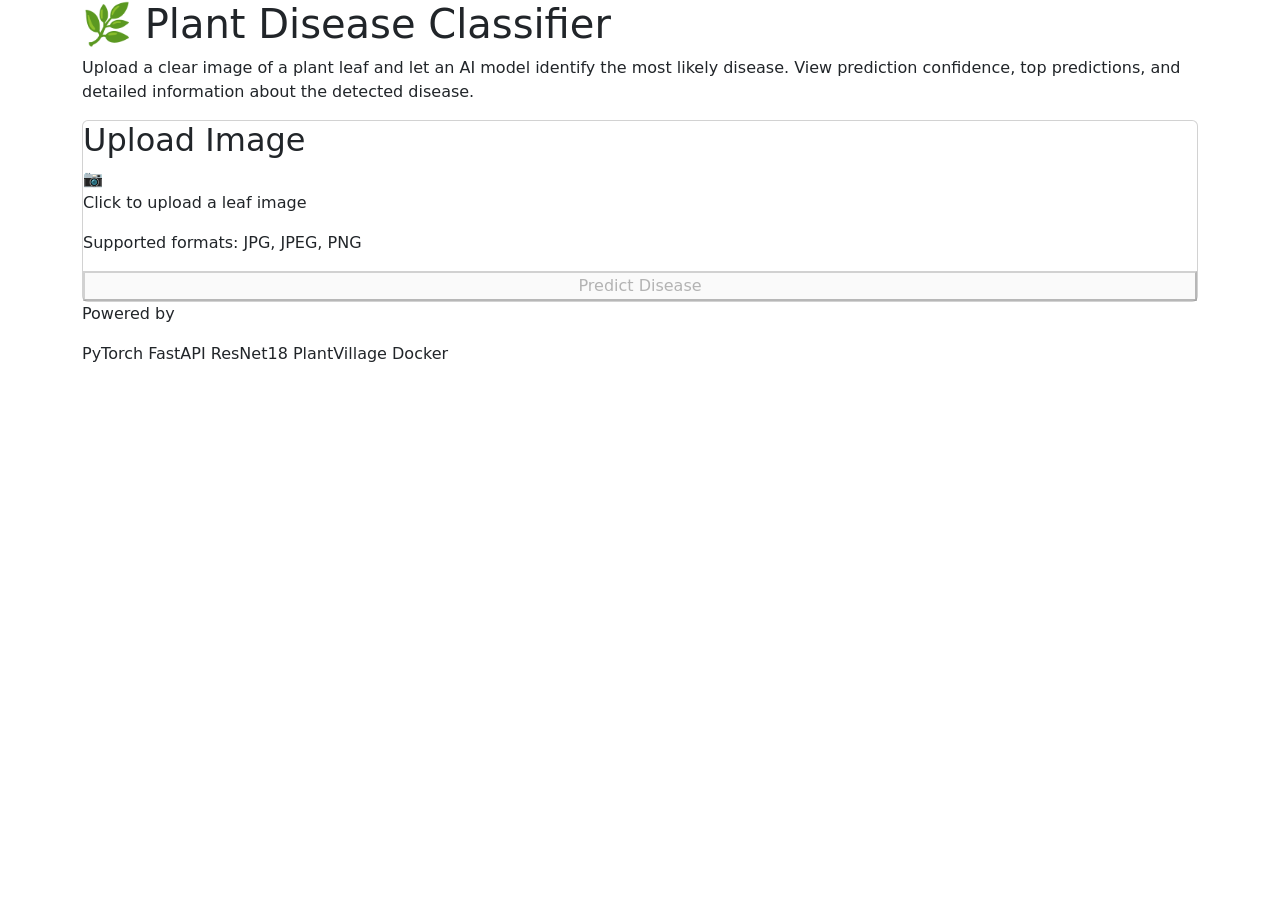
==== static/index.html @ ba5768d3 "Add bootstrap" ====
<!DOCTYPE html>
<html lang="en">

<head>
    <meta charset="UTF-8">
    <meta name="viewport" content="width=device-width, initial-scale=1.0">

    <title>Plant Disease Classifier</title>

    <link href="https://cdn.jsdelivr.net/npm/bootstrap@5.3.7/dist/css/bootstrap.min.css" rel="stylesheet">

    <link rel="stylesheet" href="https://cdn.jsdelivr.net/npm/bootstrap-icons@1.13.1/font/bootstrap-icons.min.css">

    <link rel="stylesheet" href="/static/css/styles.css">
</head>

<body>

    <main class="container">

        <!-- ================= HERO ================= -->

        <header class="hero">

            <h1>🌿 Plant Disease Classifier</h1>

            <p class="hero-description">
                Upload a clear image of a plant leaf and let an AI model identify the
                most likely disease. View prediction confidence, top predictions,
                and detailed information about the detected disease.
            </p>

        </header>

        <!-- ================= UPLOAD ================= -->

        <section class="card upload-card">

            <h2>Upload Image</h2>

            <input type="file" id="image-input" accept="image/*" hidden>

            <label for="image-input" class="upload-area">

                <div class="upload-icon">
                    📷
                </div>

                <p class="upload-title">
                    Click to upload a leaf image
                </p>

                <p class="upload-subtitle">
                    Supported formats: JPG, JPEG, PNG
                </p>

            </label>

            <div class="preview-container">

                <img id="image-preview" alt="Uploaded image preview" hidden>

            </div>

            <button id="predict-button" class="primary-button" disabled>
                Predict Disease
            </button>

        </section>

        <!-- ================= LOADING ================= -->

        <section id="loading-section" class="card" hidden>

            <h2>Analyzing Image...</h2>

            <div class="spinner"></div>

            <p>
                Please wait while the model analyzes the uploaded image.
            </p>

        </section>

        <!-- ================= PREDICTION ================= -->

        <section id="result-section" class="card" hidden>

            <h2>Prediction Result</h2>

            <div class="prediction-summary">

                <p>

                    <strong>Predicted Disease</strong><br>

                    <span id="predicted-class"></span>

                </p>

                <p>

                    <strong>Confidence</strong><br>

                    <span id="confidence-score"></span>

                </p>

            </div>

            <h3>Top Predictions</h3>

            <ol id="top-predictions"></ol>

        </section>

        <!-- ================= DISEASE INFORMATION ================= -->

        <section id="disease-info-section" class="card" hidden>

            <h2>Disease Information</h2>

            <h3 id="display-name"></h3>

            <p id="description"></p>

            <h4>Symptoms</h4>

            <ul id="symptoms"></ul>

            <h4>Cause</h4>

            <p id="cause"></p>

            <h4>Treatment</h4>

            <ul id="treatment"></ul>

            <h4>Prevention</h4>

            <ul id="prevention"></ul>

        </section>

        <!-- ================= MODEL INFORMATION ================= -->

        <footer class="footer">

            <p class="footer-title">
                Powered by
            </p>

            <div class="tech-stack">

                <span class="tech-badge">PyTorch</span>

                <span class="tech-badge">FastAPI</span>

                <span class="tech-badge">ResNet18</span>

                <span class="tech-badge">PlantVillage</span>

                <span class="tech-badge">Docker</span>

            </div>

        </footer>

        <!-- ================= ERROR ================= -->

        <section id="error-section" class="card error-card" hidden>

            <h2>Error</h2>

            <p id="error-message"></p>

        </section>

    </main>

    <script src="{{ url_for('static', path='js/app.js') }}"></script>

</body>

</html>
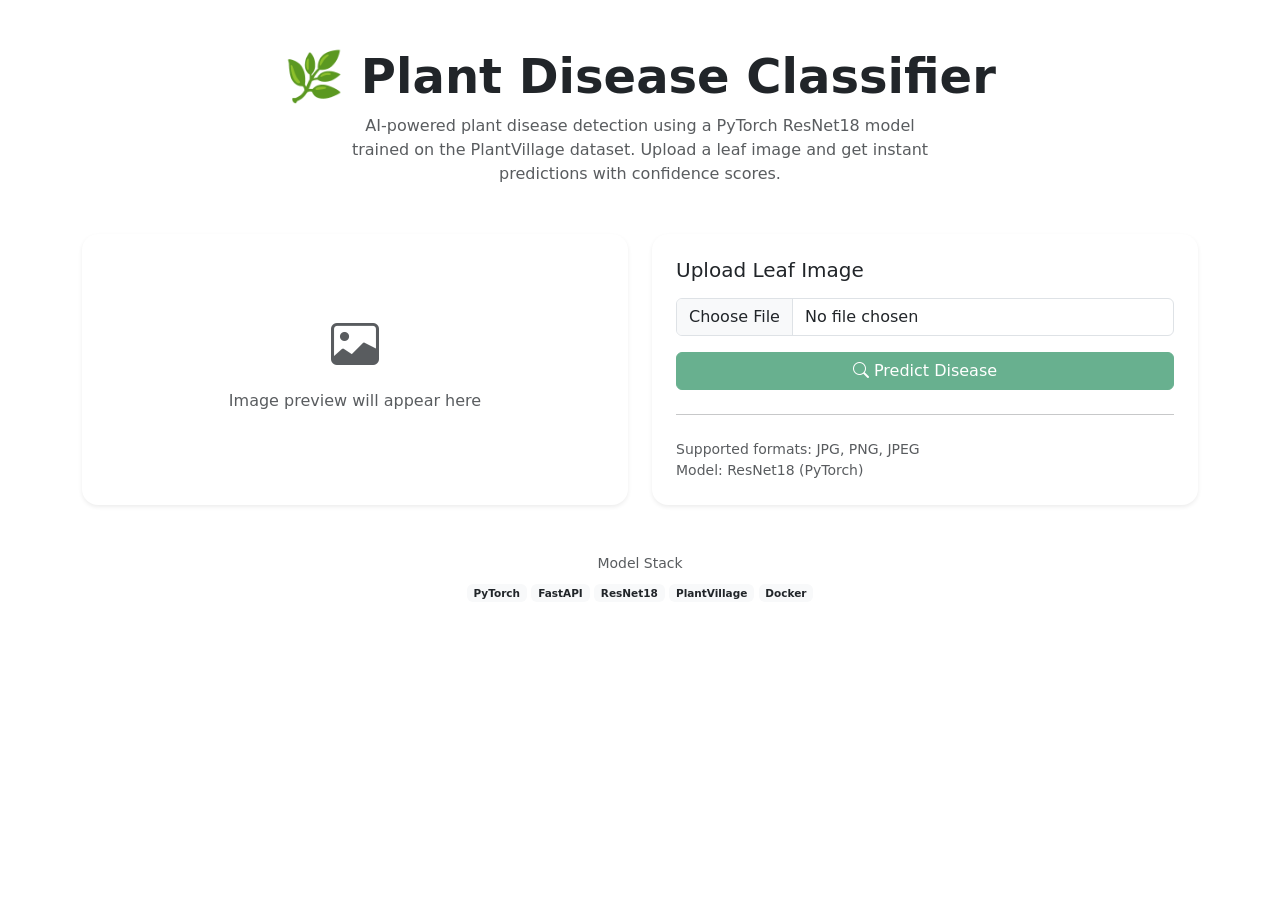
==== commit 0d8b794c: "Refactor page layout" ====
--- a/static/index.html
+++ b/static/index.html
@@ -4,181 +4,150 @@
 <head>
     <meta charset="UTF-8">
     <meta name="viewport" content="width=device-width, initial-scale=1.0">
-
     <title>Plant Disease Classifier</title>
 
+    <!-- Bootstrap -->
     <link href="https://cdn.jsdelivr.net/npm/bootstrap@5.3.7/dist/css/bootstrap.min.css" rel="stylesheet">
 
-    <link rel="stylesheet" href="https://cdn.jsdelivr.net/npm/bootstrap-icons@1.13.1/font/bootstrap-icons.min.css">
+    <!-- Bootstrap Icons -->
+    <link rel="stylesheet"
+        href="https://cdn.jsdelivr.net/npm/bootstrap-icons@1.13.1/font/bootstrap-icons.min.css">
 
+    <!-- Custom CSS -->
     <link rel="stylesheet" href="/static/css/styles.css">
 </head>
 
 <body>
 
-    <main class="container">
+    <main class="container py-5">
 
         <!-- ================= HERO ================= -->
+        <div class="text-center mb-5">
+            <div class="display-5 fw-bold mb-2">
+                🌿 Plant Disease Classifier
+            </div>
 
-        <header class="hero">
+            <p class="text-muted mx-auto" style="max-width: 600px;">
+                AI-powered plant disease detection using a PyTorch ResNet18 model trained on the PlantVillage dataset.
+                Upload a leaf image and get instant predictions with confidence scores.
+            </p>
+        </div>
 
-            <h1>🌿 Plant Disease Classifier</h1>
+        <!-- ================= MAIN GRID ================= -->
+        <div class="row g-4">
 
-            <p class="hero-description">
-                Upload a clear image of a plant leaf and let an AI model identify the
-                most likely disease. View prediction confidence, top predictions,
-                and detailed information about the detected disease.
-            </p>
+            <!-- LEFT: IMAGE PREVIEW -->
+            <div class="col-lg-6">
+                <div class="card shadow-sm border-0 rounded-4 h-100">
+                    <div class="card-body d-flex flex-column justify-content-center align-items-center">
 
-        </header>
+                        <div id="preview-placeholder" class="text-center text-muted">
+                            <i class="bi bi-image" style="font-size: 3rem;"></i>
+                            <p class="mt-2">Image preview will appear here</p>
+                        </div>
 
-        <!-- ================= UPLOAD ================= -->
+                        <img id="image-preview" class="img-fluid rounded-3 d-none" />
 
-        <section class="card upload-card">
+                    </div>
+                </div>
+            </div>
 
-            <h2>Upload Image</h2>
+            <!-- RIGHT: UPLOAD CONTROLS -->
+            <div class="col-lg-6">
 
-            <input type="file" id="image-input" accept="image/*" hidden>
+                <div class="card shadow-sm border-0 rounded-4 p-4">
 
-            <label for="image-input" class="upload-area">
+                    <h5 class="mb-3">Upload Leaf Image</h5>
 
-                <div class="upload-icon">
-                    📷
+                    <input type="file" id="image-input" class="form-control mb-3" accept="image/*">
+
+                    <button id="predict-button" class="btn btn-success w-100" disabled>
+                        <i class="bi bi-search"></i> Predict Disease
+                    </button>
+
+                    <hr class="my-4">
+
+                    <div class="text-muted small">
+                        Supported formats: JPG, PNG, JPEG<br>
+                        Model: ResNet18 (PyTorch)
+                    </div>
+
                 </div>
-
-                <p class="upload-title">
-                    Click to upload a leaf image
-                </p>
-
-                <p class="upload-subtitle">
-                    Supported formats: JPG, JPEG, PNG
-                </p>
-
-            </label>
-
-            <div class="preview-container">
-
-                <img id="image-preview" alt="Uploaded image preview" hidden>
 
             </div>
 
-            <button id="predict-button" class="primary-button" disabled>
-                Predict Disease
-            </button>
-
-        </section>
+        </div>
 
         <!-- ================= LOADING ================= -->
+        <div id="loading-section" class="card border-0 shadow-sm rounded-4 mt-4 p-4 text-center d-none">
+            <div class="spinner-border text-success" role="status"></div>
+            <p class="mt-3 mb-0">Analyzing image...</p>
+        </div>
 
-        <section id="loading-section" class="card" hidden>
+        <!-- ================= RESULTS ================= -->
+        <div id="result-section" class="card border-0 shadow-sm rounded-4 mt-4 p-4 d-none">
 
-            <h2>Analyzing Image...</h2>
+            <h5 class="mb-3">Prediction Result</h5>
 
-            <div class="spinner"></div>
-
-            <p>
-                Please wait while the model analyzes the uploaded image.
-            </p>
-
-        </section>
-
-        <!-- ================= PREDICTION ================= -->
-
-        <section id="result-section" class="card" hidden>
-
-            <h2>Prediction Result</h2>
-
-            <div class="prediction-summary">
-
-                <p>
-
-                    <strong>Predicted Disease</strong><br>
-
-                    <span id="predicted-class"></span>
-
-                </p>
-
-                <p>
-
-                    <strong>Confidence</strong><br>
-
-                    <span id="confidence-score"></span>
-
-                </p>
-
+            <div class="mb-3">
+                <div class="text-muted">Predicted Class</div>
+                <div id="predicted-class" class="fs-4 fw-bold text-success"></div>
             </div>
 
-            <h3>Top Predictions</h3>
-
-            <ol id="top-predictions"></ol>
-
-        </section>
-
-        <!-- ================= DISEASE INFORMATION ================= -->
-
-        <section id="disease-info-section" class="card" hidden>
-
-            <h2>Disease Information</h2>
-
-            <h3 id="display-name"></h3>
-
-            <p id="description"></p>
-
-            <h4>Symptoms</h4>
-
-            <ul id="symptoms"></ul>
-
-            <h4>Cause</h4>
-
-            <p id="cause"></p>
-
-            <h4>Treatment</h4>
-
-            <ul id="treatment"></ul>
-
-            <h4>Prevention</h4>
-
-            <ul id="prevention"></ul>
-
-        </section>
-
-        <!-- ================= MODEL INFORMATION ================= -->
-
-        <footer class="footer">
-
-            <p class="footer-title">
-                Powered by
-            </p>
-
-            <div class="tech-stack">
-
-                <span class="tech-badge">PyTorch</span>
-
-                <span class="tech-badge">FastAPI</span>
-
-                <span class="tech-badge">ResNet18</span>
-
-                <span class="tech-badge">PlantVillage</span>
-
-                <span class="tech-badge">Docker</span>
-
+            <div class="mb-3">
+                <div class="text-muted">Confidence</div>
+                <div id="confidence-score" class="fw-semibold"></div>
             </div>
 
+            <h6>Top Predictions</h6>
+            <ol id="top-predictions" class="list-group list-group-numbered"></ol>
+
+        </div>
+
+        <!-- ================= DISEASE INFO ================= -->
+        <div id="disease-info-section" class="card border-0 shadow-sm rounded-4 mt-4 p-4 d-none">
+
+            <h5 class="mb-3">Disease Information</h5>
+
+            <div class="mb-3">
+                <div class="text-muted">Description</div>
+                <p id="description"></p>
+            </div>
+
+            <div class="mb-3">
+                <div class="text-muted">Symptoms</div>
+                <ul id="symptoms"></ul>
+            </div>
+
+            <div class="mb-3">
+                <div class="text-muted">Treatment</div>
+                <ul id="treatment"></ul>
+            </div>
+
+            <div class="mb-3">
+                <div class="text-muted">Prevention</div>
+                <ul id="prevention"></ul>
+            </div>
+
+        </div>
+
+        <!-- ================= ERROR ================= -->
+        <div id="error-section" class="alert alert-danger mt-4 d-none">
+            <span id="error-message"></span>
+        </div>
+
+        <!-- ================= FOOTER ================= -->
+        <footer class="text-center mt-5 text-muted small">
+            <div class="mb-2">Model Stack</div>
+
+            <span class="badge bg-light text-dark">PyTorch</span>
+            <span class="badge bg-light text-dark">FastAPI</span>
+            <span class="badge bg-light text-dark">ResNet18</span>
+            <span class="badge bg-light text-dark">PlantVillage</span>
+            <span class="badge bg-light text-dark">Docker</span>
         </footer>
 
-        <!-- ================= ERROR ================= -->
-
-        <section id="error-section" class="card error-card" hidden>
-
-            <h2>Error</h2>
-
-            <p id="error-message"></p>
-
-        </section>
-
     </main>
-
-    <script src="{{ url_for('static', path='js/app.js') }}"></script>
 
 </body>
 
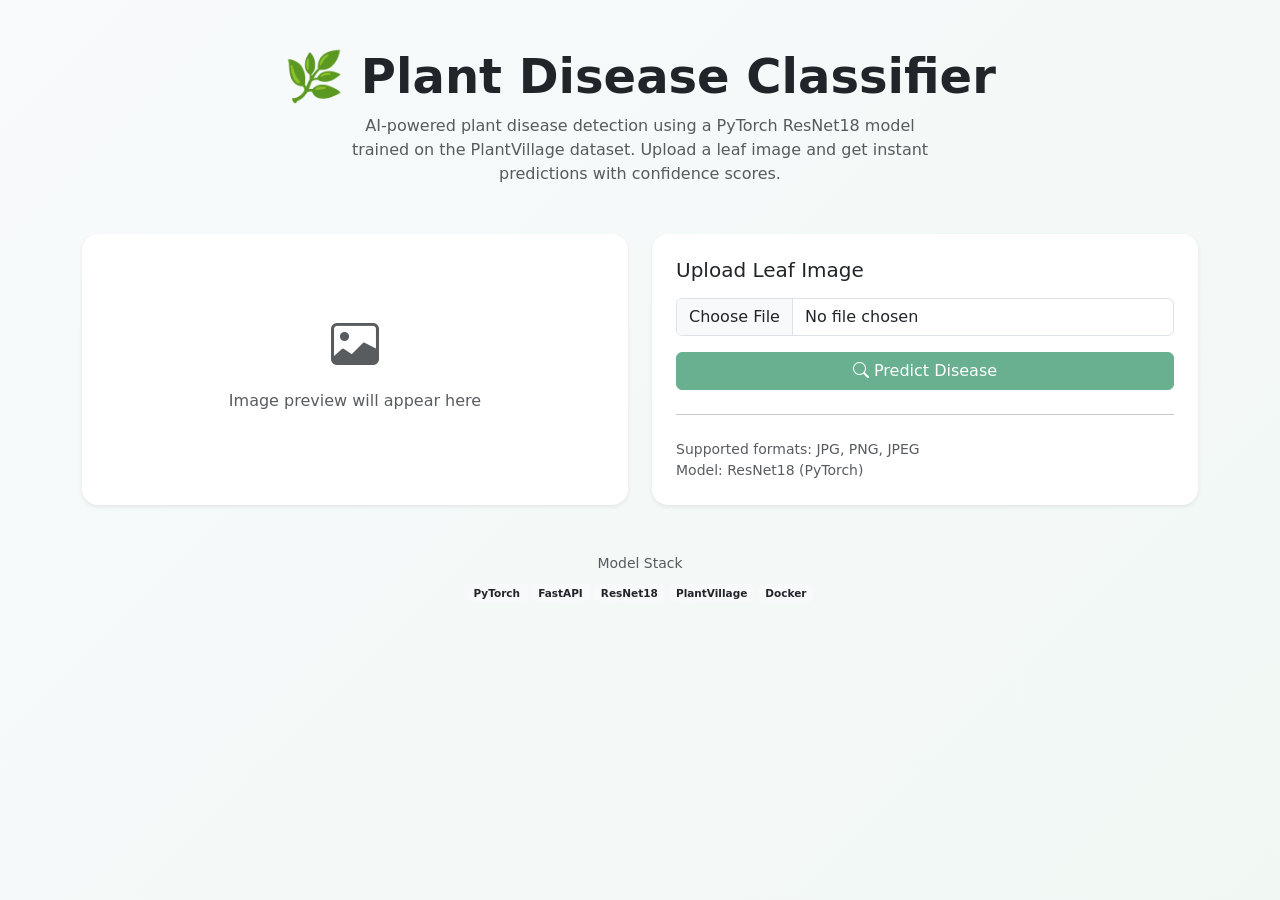
==== commit 412656b3: "Link JS to HTML" ====
--- a/static/index.html
+++ b/static/index.html
@@ -10,8 +10,7 @@
     <link href="https://cdn.jsdelivr.net/npm/bootstrap@5.3.7/dist/css/bootstrap.min.css" rel="stylesheet">
 
     <!-- Bootstrap Icons -->
-    <link rel="stylesheet"
-        href="https://cdn.jsdelivr.net/npm/bootstrap-icons@1.13.1/font/bootstrap-icons.min.css">
+    <link rel="stylesheet" href="https://cdn.jsdelivr.net/npm/bootstrap-icons@1.13.1/font/bootstrap-icons.min.css">
 
     <!-- Custom CSS -->
     <link rel="stylesheet" href="/static/css/styles.css">
@@ -148,7 +147,7 @@
         </footer>
 
     </main>
-
+    <script src="/static/js/app.js"></script>
 </body>
 
 </html>
--- a/static/css/styles.css
+++ b/static/css/styles.css
@@ -0,0 +1,26 @@
+body {
+    background: linear-gradient(135deg, #f8fafc, #f1f8f4);
+    min-height: 100vh;
+}
+
+/* smooth card appearance */
+.card {
+    transition: all 0.2s ease-in-out;
+}
+
+/* nicer hover for upload button later */
+button:disabled {
+    opacity: 0.6;
+    cursor: not-allowed;
+}
+
+/* image preview styling */
+#image-preview {
+    max-height: 400px;
+    object-fit: contain;
+}
+
+/* remove default list styling polish */
+.list-group-numbered {
+    margin-top: 10px;
+}
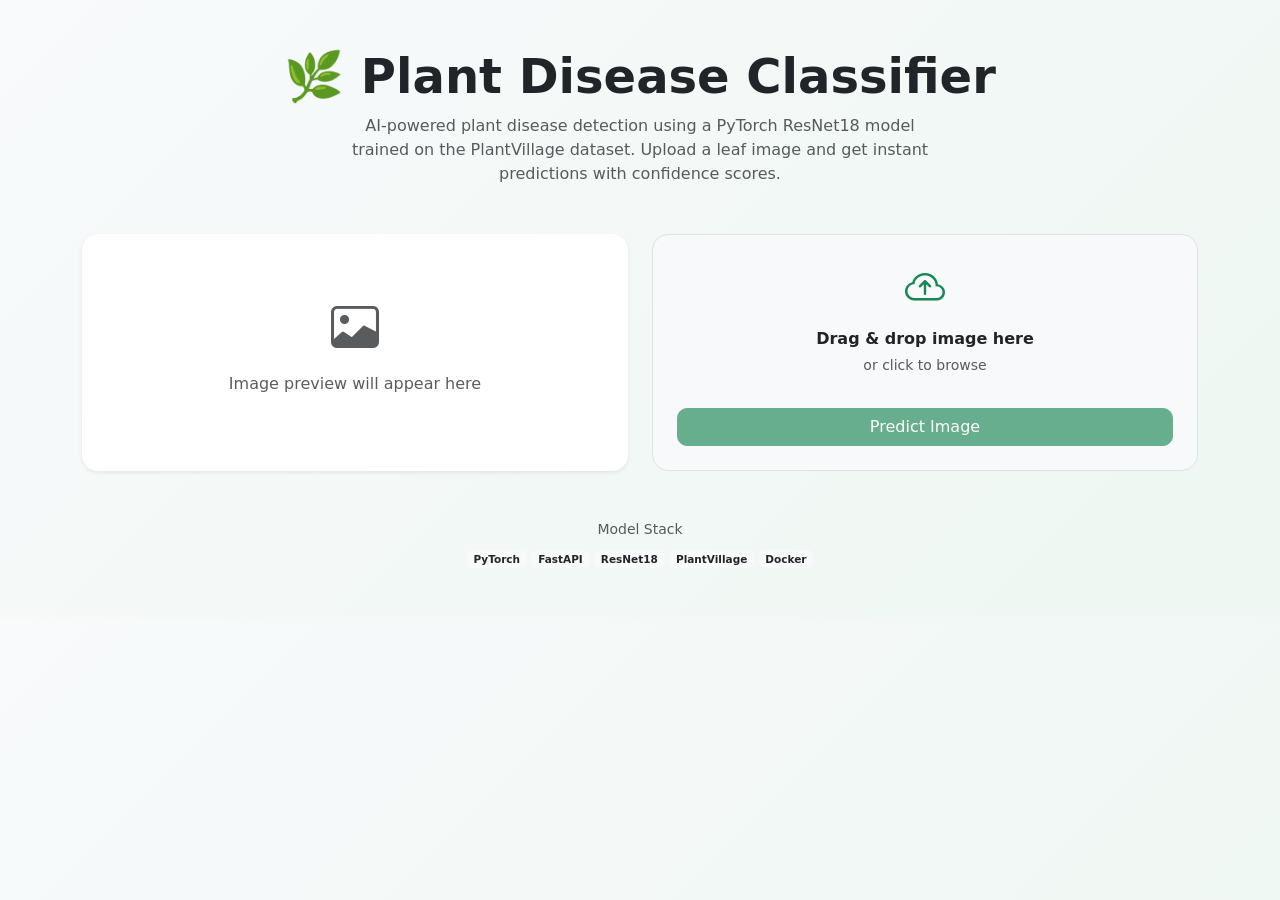
==== commit 797e87c7: "Add drag and drop support" ====
--- a/static/index.html
+++ b/static/index.html
@@ -54,22 +54,18 @@
             <!-- RIGHT: UPLOAD CONTROLS -->
             <div class="col-lg-6">
 
-                <div class="card shadow-sm border-0 rounded-4 p-4">
+                <div id="upload-area" class="border rounded-4 p-4 text-center bg-light">
 
-                    <h5 class="mb-3">Upload Leaf Image</h5>
+                    <i class="bi bi-cloud-arrow-up fs-1 text-success"></i>
 
-                    <input type="file" id="image-input" class="form-control mb-3" accept="image/*">
+                    <p class="mt-2 mb-1 fw-semibold">Drag & drop image here</p>
 
-                    <button id="predict-button" class="btn btn-success w-100" disabled>
-                        <i class="bi bi-search"></i> Predict Disease
+                    <p class="text-muted small">or click to browse</p>
+
+                    <input type="file" id="image-input" accept="image/*" hidden>
+                    <button id="predict-button" type = "button" class="btn btn-success mt-3 w-100" disabled>
+                        Predict Image
                     </button>
-
-                    <hr class="my-4">
-
-                    <div class="text-muted small">
-                        Supported formats: JPG, PNG, JPEG<br>
-                        Model: ResNet18 (PyTorch)
-                    </div>
 
                 </div>
 
--- a/static/css/styles.css
+++ b/static/css/styles.css
@@ -1,26 +1,67 @@
 body {
-    background: linear-gradient(135deg, #f8fafc, #f1f8f4);
-    min-height: 100vh;
+    background: linear-gradient(135deg, #f8fafc, #eef7f1);
 }
 
-/* smooth card appearance */
+/* smooth card feel */
 .card {
-    transition: all 0.2s ease-in-out;
+    border-radius: 16px;
 }
 
-/* nicer hover for upload button later */
-button:disabled {
-    opacity: 0.6;
-    cursor: not-allowed;
-}
-
-/* image preview styling */
+/* preview image */
 #image-preview {
-    max-height: 400px;
+    max-height: 420px;
     object-fit: contain;
 }
 
-/* remove default list styling polish */
-.list-group-numbered {
-    margin-top: 10px;
+/* nicer section spacing */
+#result-section,
+#disease-info-section {
+    animation: fadeIn 0.25s ease-in-out;
+}
+
+/* fade animation */
+@keyframes fadeIn {
+    from {
+        opacity: 0;
+        transform: translateY(8px);
+    }
+
+    to {
+        opacity: 1;
+        transform: translateY(0);
+    }
+}
+
+/* top prediction highlight */
+.top-pred {
+    font-weight: 600;
+    color: #198754;
+}
+
+/* confidence bar wrapper */
+.conf-bar {
+    height: 8px;
+    border-radius: 10px;
+    background: #e9ecef;
+    overflow: hidden;
+    margin-top: 6px;
+}
+
+.conf-bar-fill {
+    height: 100%;
+    background: #198754;
+    border-radius: 10px;
+}
+
+/* list styling cleanup */
+.list-group-item {
+    border: none;
+    padding-left: 0;
+    padding-right: 0;
+}
+
+/* subtle button improvement */
+.btn-success {
+    border-radius: 10px;
+    font-weight: 500;
 }
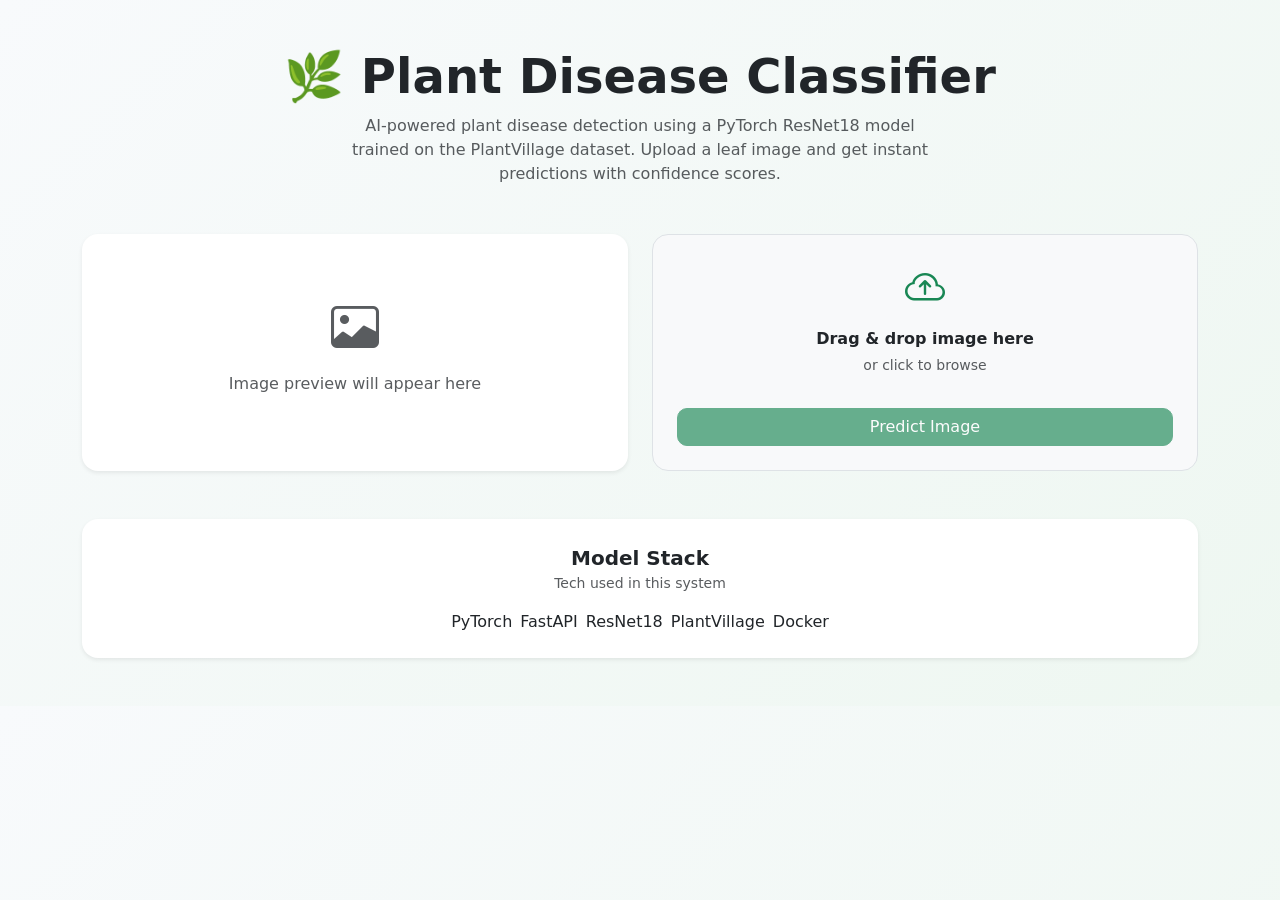
==== commit 57ba4eff: "Add pills in the footer" ====
--- a/static/index.html
+++ b/static/index.html
@@ -63,7 +63,7 @@
                     <p class="text-muted small">or click to browse</p>
 
                     <input type="file" id="image-input" accept="image/*" hidden>
-                    <button id="predict-button" type = "button" class="btn btn-success mt-3 w-100" disabled>
+                    <button id="predict-button" type="button" class="btn btn-success mt-3 w-100" disabled>
                         Predict Image
                     </button>
 
@@ -132,14 +132,24 @@
         </div>
 
         <!-- ================= FOOTER ================= -->
-        <footer class="text-center mt-5 text-muted small">
-            <div class="mb-2">Model Stack</div>
+        <footer class="mt-5">
+            <div class="card border-0 shadow-sm rounded-4 p-4 bg-white">
 
-            <span class="badge bg-light text-dark">PyTorch</span>
-            <span class="badge bg-light text-dark">FastAPI</span>
-            <span class="badge bg-light text-dark">ResNet18</span>
-            <span class="badge bg-light text-dark">PlantVillage</span>
-            <span class="badge bg-light text-dark">Docker</span>
+                <div class="text-center mb-3">
+                    <div class="fw-semibold fs-5">Model Stack</div>
+                    <div class="text-muted small">Tech used in this system</div>
+                </div>
+
+                <div class="d-flex flex-wrap justify-content-center gap-2">
+
+                    <span class="tech-pill">PyTorch</span>
+                    <span class="tech-pill">FastAPI</span>
+                    <span class="tech-pill">ResNet18</span>
+                    <span class="tech-pill">PlantVillage</span>
+                    <span class="tech-pill">Docker</span>
+
+                </div>
+            </div>
         </footer>
 
     </main>
--- a/static/css/styles.css
+++ b/static/css/styles.css
@@ -64,4 +64,17 @@
 .btn-success {
     border-radius: 10px;
     font-weight: 500;
+}
+
+#upload-area {
+    cursor: pointer;
+    transition: all 0.2s ease;
+}
+
+#upload-area:hover {
+    background: #f8f9fa;
+}
+
+.border-success {
+    border: 2px solid #198754 !important;
 }
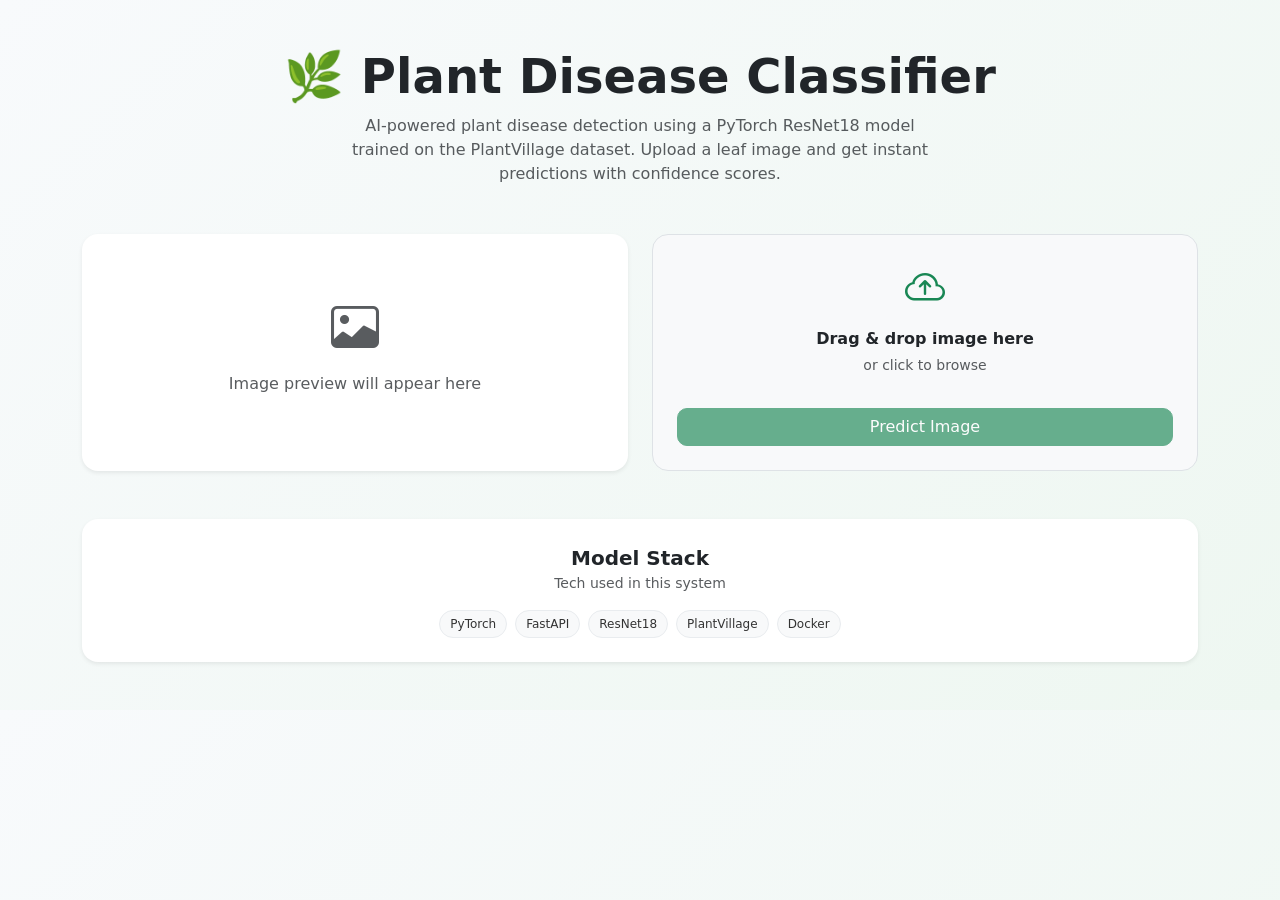
==== commit fa643f75: "Change font family" ====
--- a/static/index.html
+++ b/static/index.html
@@ -14,6 +14,9 @@
 
     <!-- Custom CSS -->
     <link rel="stylesheet" href="/static/css/styles.css">
+    <link rel="preconnect" href="https://fonts.googleapis.com">
+    <link rel="preconnect" href="https://fonts.gstatic.com" crossorigin>
+    <link href="https://fonts.googleapis.com/css2?family=Inter:wght@300;400;500;600;700&display=swap" rel="stylesheet">
 </head>
 
 <body>
--- a/static/css/styles.css
+++ b/static/css/styles.css
@@ -77,4 +77,33 @@
 
 .border-success {
     border: 2px solid #198754 !important;
+}
+
+.bg-light.border {
+    transition: all 0.2s ease;
+}
+
+.bg-light.border:hover {
+    transform: translateY(-2px);
+    background: #f8f9fa !important;
+}
+
+.tech-pill {
+    display: inline-block;
+    padding: 4px 10px;
+    font-size: 12px;
+    border-radius: 999px;
+    background: #f8f9fa;
+    border: 1px solid #e9ecef;
+    color: #333;
+    transition: all 0.2s ease;
+    cursor: default;
+}
+
+.tech-pill:hover {
+    background: #198754;
+    color: white;
+    transform: translateY(-2px);
+    border-color: #198754;
+    box-shadow: 0 4px 12px rgba(25, 135, 84, 0.2);
 }
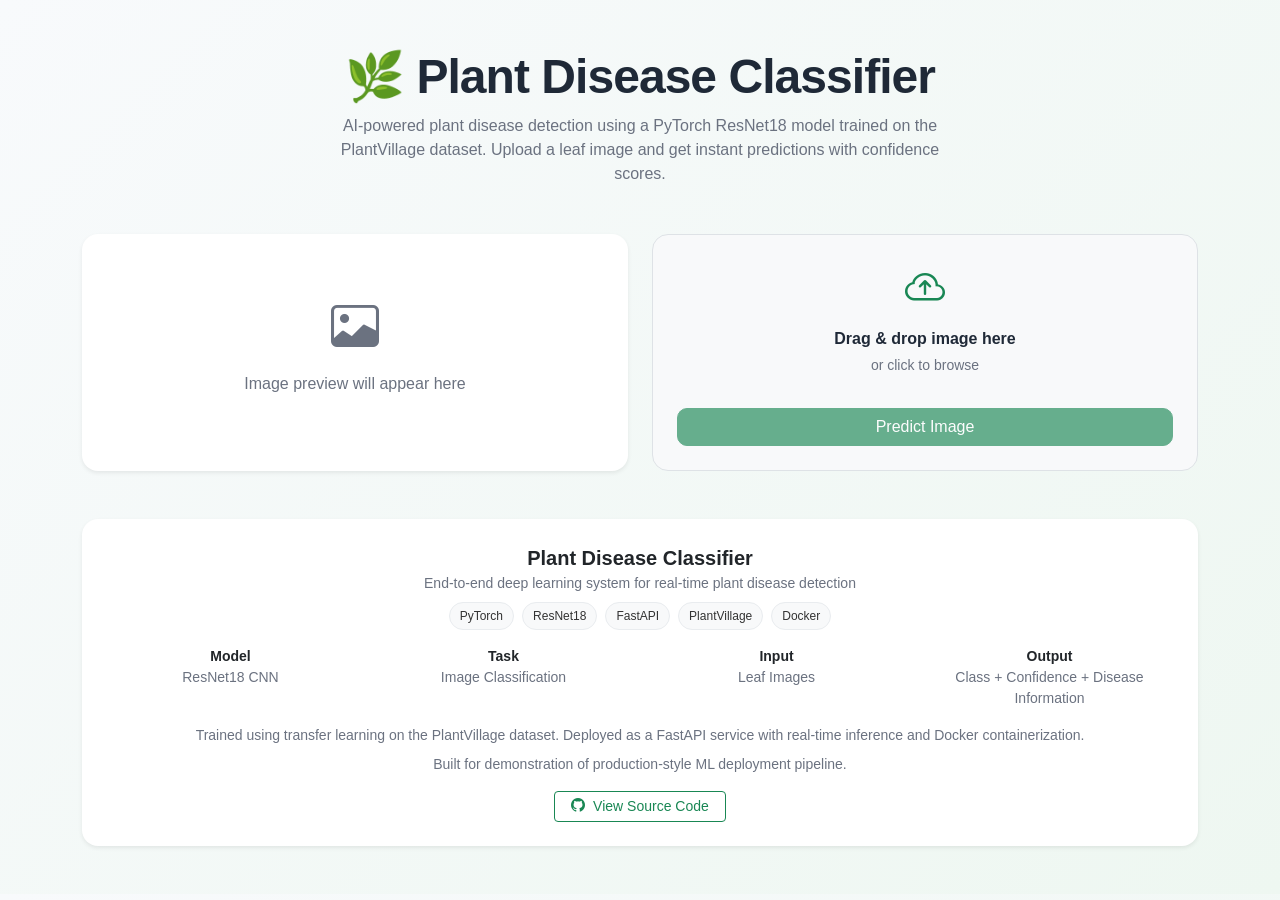
==== commit 9469ee2a: "Modify footer" ====
--- a/static/index.html
+++ b/static/index.html
@@ -138,20 +138,73 @@
         <footer class="mt-5">
             <div class="card border-0 shadow-sm rounded-4 p-4 bg-white">
 
-                <div class="text-center mb-3">
-                    <div class="fw-semibold fs-5">Model Stack</div>
-                    <div class="text-muted small">Tech used in this system</div>
-                </div>
-
-                <div class="d-flex flex-wrap justify-content-center gap-2">
-
+                <!-- Title -->
+                <div class="text-center mb-2">
+                    <div class="fw-semibold fs-5">Plant Disease Classifier</div>
+                    <div class="text-muted small">
+                        End-to-end deep learning system for real-time plant disease detection
+                    </div>
+                </div>
+
+                <!-- Tech Stack -->
+                <div class="d-flex flex-wrap justify-content-center gap-2 mb-3">
                     <span class="tech-pill">PyTorch</span>
+                    <span class="tech-pill">ResNet18</span>
                     <span class="tech-pill">FastAPI</span>
-                    <span class="tech-pill">ResNet18</span>
                     <span class="tech-pill">PlantVillage</span>
                     <span class="tech-pill">Docker</span>
-
-                </div>
+                </div>
+
+                <!-- Key specs -->
+                <div class="row text-center small mb-3">
+
+                    <div class="col-6 col-md-3">
+                        <div class="fw-semibold">Model</div>
+                        <div class="text-muted">ResNet18 CNN</div>
+                    </div>
+
+                    <div class="col-6 col-md-3">
+                        <div class="fw-semibold">Task</div>
+                        <div class="text-muted">Image Classification</div>
+                    </div>
+
+                    <div class="col-6 col-md-3">
+                        <div class="fw-semibold">Input</div>
+                        <div class="text-muted">Leaf Images</div>
+                    </div>
+
+                    <div class="col-6 col-md-3">
+                        <div class="fw-semibold">Output</div>
+                        <div class="text-muted">Class + Confidence + Disease Information</div>
+                    </div>
+
+                </div>
+
+                <!-- Description -->
+                <div class="text-muted small text-center mb-3 px-2">
+
+                    <div class="mb-2">
+                        Trained using transfer learning on the PlantVillage dataset.
+                        Deployed as a FastAPI service with real-time inference and Docker containerization.
+                    </div>
+
+                    <div>
+                        Built for demonstration of production-style ML deployment pipeline.
+                    </div>
+
+                </div>
+                <!-- CTA -->
+                <div class="text-center">
+
+                    <a href="https://github.com/S84v/plant-disease-classifier" target="_blank"
+                        class="btn btn-outline-success btn-sm px-3">
+
+                        <i class="bi bi-github me-1"></i>
+                        View Source Code
+                    </a>
+
+                </div>
+
             </div>
         </footer>
 
--- a/static/css/styles.css
+++ b/static/css/styles.css
@@ -106,4 +106,19 @@
     transform: translateY(-2px);
     border-color: #198754;
     box-shadow: 0 4px 12px rgba(25, 135, 84, 0.2);
+}
+
+body {
+    font-family: "Inter", sans-serif;
+    background: linear-gradient(135deg, #f8fafc, #eef7f1);
+    color: #1f2937;
+}
+
+h1, h2, h3, h4, h5, .fw-bold {
+    font-family: "Inter", sans-serif;
+    letter-spacing: -0.02em;
+}
+
+.text-muted {
+    color: #6b7280 !important;
 }
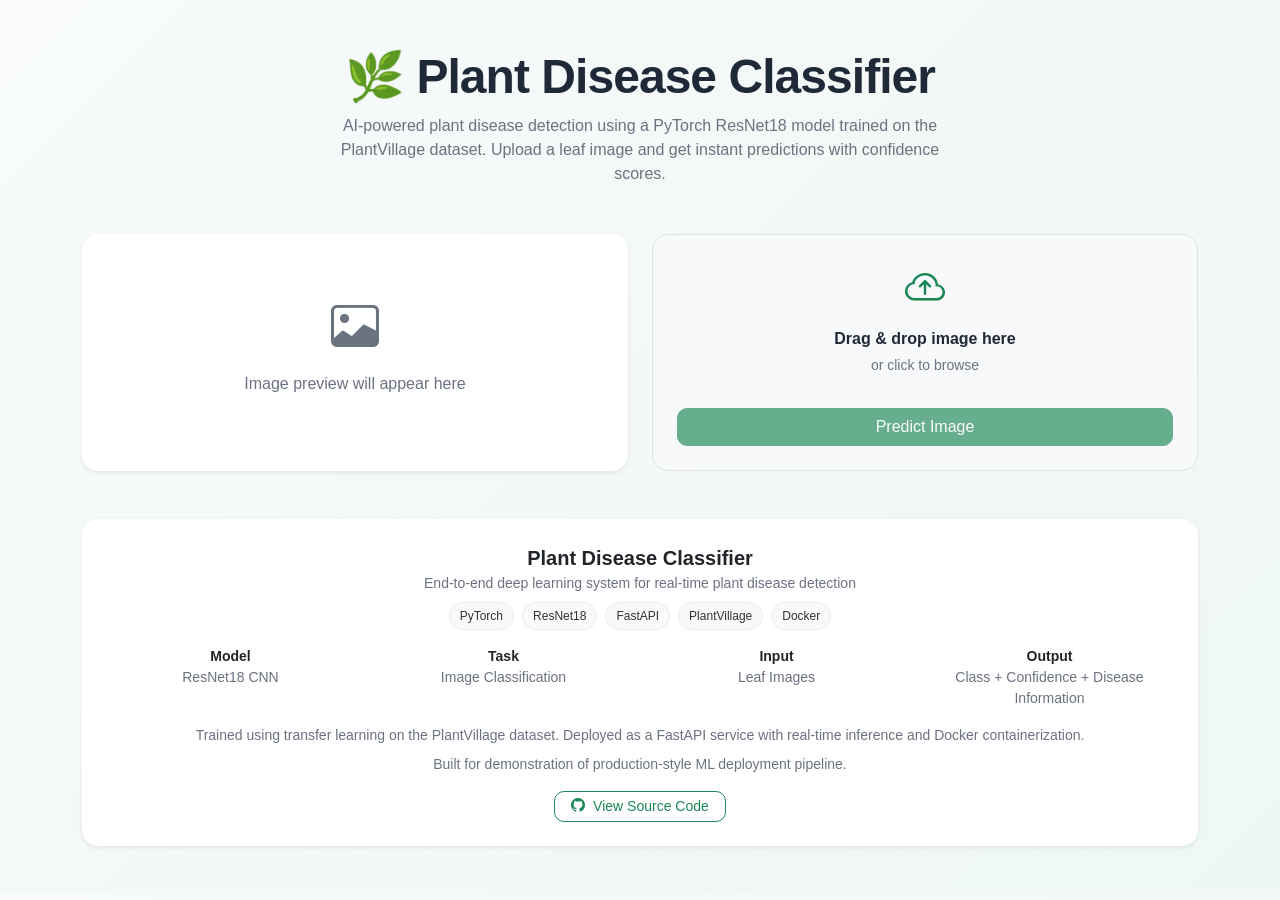
==== commit 654e1ac3: "Add smart coloring for predicted class text" ====
--- a/static/index.html
+++ b/static/index.html
@@ -89,7 +89,7 @@
 
             <div class="mb-3">
                 <div class="text-muted">Predicted Class</div>
-                <div id="predicted-class" class="fs-4 fw-bold text-success"></div>
+                <div id="predicted-class" class="fs-4 fw-bold"></div>
             </div>
 
             <div class="mb-3">
--- a/static/css/styles.css
+++ b/static/css/styles.css
@@ -114,11 +114,39 @@
     color: #1f2937;
 }
 
-h1, h2, h3, h4, h5, .fw-bold {
+h1,
+h2,
+h3,
+h4,
+h5,
+.fw-bold {
     font-family: "Inter", sans-serif;
     letter-spacing: -0.02em;
 }
 
 .text-muted {
     color: #6b7280 !important;
+}
+
+.btn-outline-success {
+    border-radius: 10px;
+    font-weight: 500;
+    transition: all 0.2s ease;
+}
+
+.btn-outline-success:hover {
+    transform: translateY(-2px);
+    box-shadow: 0 6px 18px rgba(25, 135, 84, 0.2);
+}
+
+.card {
+    transition: transform 0.2s ease;
+}
+
+.card:hover {
+    transform: translateY(-3px);
+}
+
+.card .text-muted {
+    line-height: 1.5;
 }
